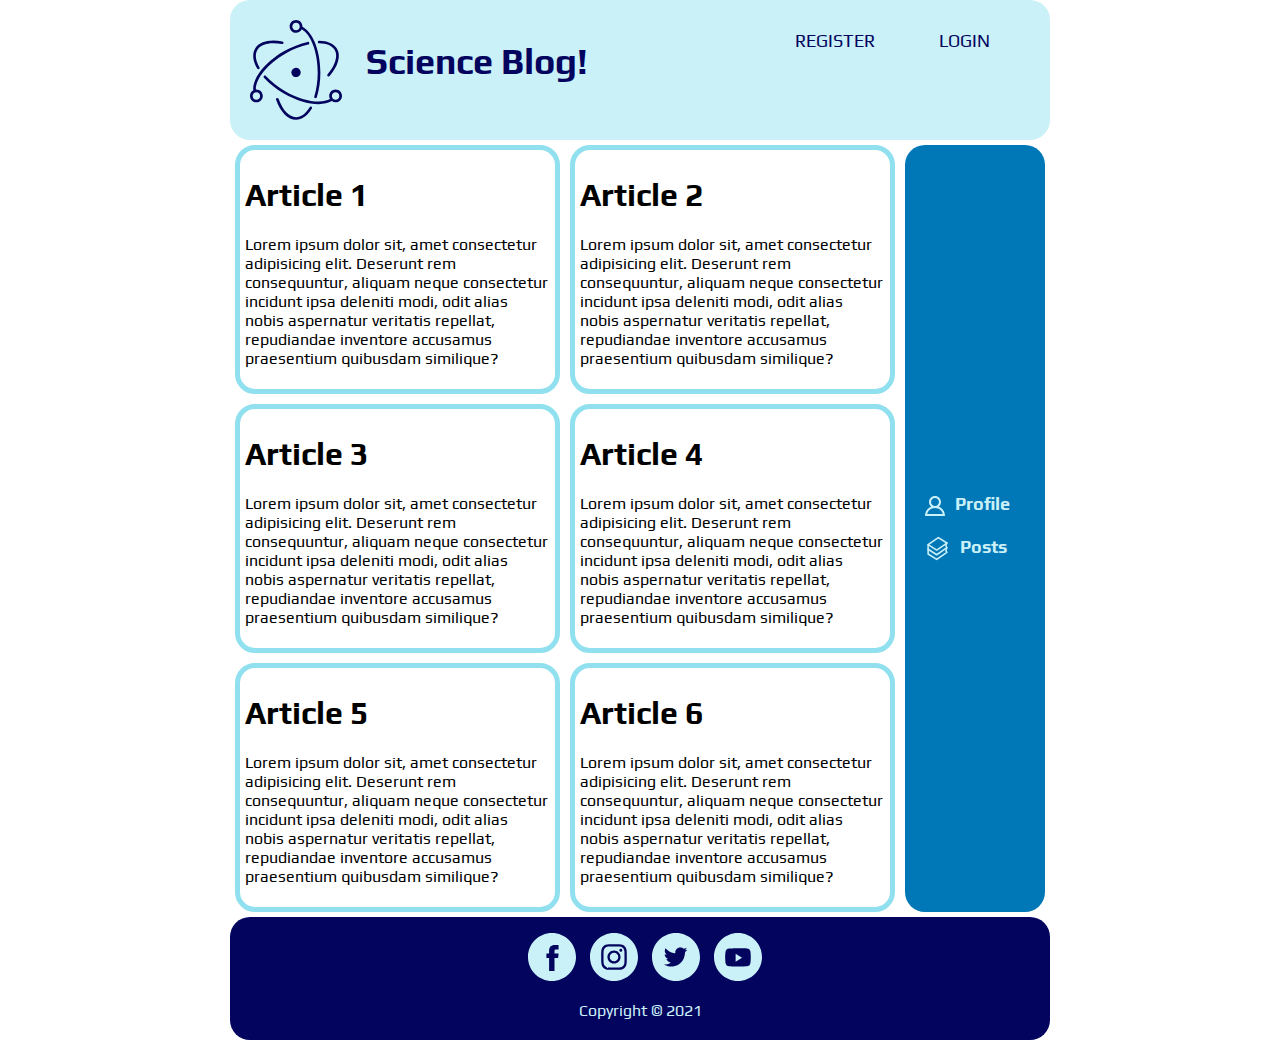
==== blog/index.html @ ab364442 "added blog project" ====
<!DOCTYPE html>
<html lang="en">

<head>
    <meta charset="UTF-8">
    <title>My Blog</title>
    <link rel="stylesheet" href="style.css">
</head>

<body>
    <header>
        <a href="index.html"><img src="img/logo.svg" alt="my blog's logo" height="100px">
        <span>Science Blog!</span></a>
        <ul>
            <a href="pages/registration.html"><li>Register</li></a>
            <a href="pages/login.html"><li>Login</li></a>
        </ul>
    </header>
    <div class="middle">
        <section>
            <article>
                <h1>Article 1</h1>
                <p>Lorem ipsum dolor sit, amet consectetur adipisicing elit. Deserunt rem consequuntur, aliquam neque
                    consectetur incidunt ipsa deleniti modi, odit alias nobis aspernatur veritatis repellat, repudiandae
                    inventore accusamus praesentium quibusdam similique?</p>
            </article>
            <article>
                <h1>Article 2</h1>
                <p>Lorem ipsum dolor sit, amet consectetur adipisicing elit. Deserunt rem consequuntur, aliquam neque
                    consectetur incidunt ipsa deleniti modi, odit alias nobis aspernatur veritatis repellat, repudiandae
                    inventore accusamus praesentium quibusdam similique?</p>
            </article>
            <article>
                <h1>Article 3</h1>
                <p>Lorem ipsum dolor sit, amet consectetur adipisicing elit. Deserunt rem consequuntur, aliquam neque
                    consectetur incidunt ipsa deleniti modi, odit alias nobis aspernatur veritatis repellat, repudiandae
                    inventore accusamus praesentium quibusdam similique?</p>
            </article>
            <article>
                <h1>Article 4</h1>
                <p>Lorem ipsum dolor sit, amet consectetur adipisicing elit. Deserunt rem consequuntur, aliquam neque
                    consectetur incidunt ipsa deleniti modi, odit alias nobis aspernatur veritatis repellat, repudiandae
                    inventore accusamus praesentium quibusdam similique?</p>
            </article>
            <article>
                <h1>Article 5</h1>
                <p>Lorem ipsum dolor sit, amet consectetur adipisicing elit. Deserunt rem consequuntur, aliquam neque
                    consectetur incidunt ipsa deleniti modi, odit alias nobis aspernatur veritatis repellat, repudiandae
                    inventore accusamus praesentium quibusdam similique?</p>
            </article>
            <article>
                <h1>Article 6</h1>
                <p>Lorem ipsum dolor sit, amet consectetur adipisicing elit. Deserunt rem consequuntur, aliquam neque
                    consectetur incidunt ipsa deleniti modi, odit alias nobis aspernatur veritatis repellat, repudiandae
                    inventore accusamus praesentium quibusdam similique?</p>
            </article>
        </section>
        <aside>
            <div>
                <a href="pages/user-info.html"><img src="img/profile-icon.svg" height="20px" alt="profile icon">Profile</a>
            </div>
            <div>
                <a href="#"><img src="img/posts-icon-1.svg" height="25px" alt="posts icon">Posts</a>
            </div>
        </aside>
    </div>
    <footer>
        <div class="social-media">
            <ul>
                <li>
                    <a href="https://facebook.com" target="_blank"><img src="img/facebook.svg"></a>
                </li>
                <li>
                    <a href="https://instagram.com" target="_blank"><img src="img/instagram.svg"></a>
                </li>
                <li>
                    <a href="https://twitter.com" target="_blank"><img src="img/twitter.svg"></a>
                </li>
                <li>
                    <a href="https://youtube.com" target="_blank"><img src="img/youtube.svg"></a>
                </li>
            </ul>
        </div>
        <div class="copyright">
            Copyright &#169; 2021
        </div>
    </footer>
</body>

</html>
---- blog/style.css ----
@import url('https://fonts.googleapis.com/css2?family=Nunito:wght@200&family=Open+Sans&family=Play&display=swap');

:root {
	--c1:#03045e;
	--c2:#0077b6;
	--c3:#00b4d8;
	--c4:#90e0ef;
	--c5:#caf0f8;
}

html, body {
	width: 80%;
	font-family: 'Play', sans-serif;
	margin: 0 auto;
}

header {
	width: 100%;
	border-radius: 20px;
	background-color: var(--c5);
	vertical-align: middle;
	position: sticky;
  	top: 0;
}

header img {
	margin: 20px;
	vertical-align: middle;
}

header ul {
	float: right;
	padding-inline-start: 0px;
	margin-right: 30px;
	margin-top: 30px;
}

header li {
	list-style-type: none;
	display: inline;
	padding: 30px 30px;
	text-transform: uppercase;
	color: var(--c1);
}

header span {
	font-size: 2em;
	font-weight: bold;
	color: var(--c1);
}

.middle {
	display: flex;
	flex-direction: row;
	justify-content: space-between;
}

section {
	display: flex;
	flex-wrap: wrap;
}

article {
	border: 5px solid var(--c4);
	border-radius: 20px;
	padding: 5px;
	margin: 5px;
	flex: 200px;
}

aside {
	display: flex;
	justify-content: center;
	flex-direction: column;
	border: none;
	background-color: var(--c2);
	color: white;
	font-weight: bold;
	padding:20px;
	border-radius: 20px;
	margin: 5px;
}

aside div {
	/* If removed, moves text down */
	width: 100px;

}

aside div img {
	padding: 10px 10px 10px 0px;
	vertical-align: middle;
}

footer {
	width: 100%;
	border-radius: 20px;
	background-color: var(--c1);
	display: flex;
	flex-direction: column;
	align-items: center;
	color: var(--c5);
}

footer div:last-child {
	margin-bottom: 20px;
}

footer ul {
	padding-inline-start: 0px;
}

a {
	color: var(--c5);
	text-decoration: none;
	font-size: large;
}

a:hover {
	color: var(--c1);
  }

header ul  a {
	color: var(--c5);
	text-decoration: none;
	font-size: large;
}

header ul a:hover {
	color: var(--c1);
	background-color: var(--c4);
	font-weight: bold;
	padding: 10px;
}

.social-media li {
	display: inline;
}

.social-media li img {
	padding-left: 10px;
}
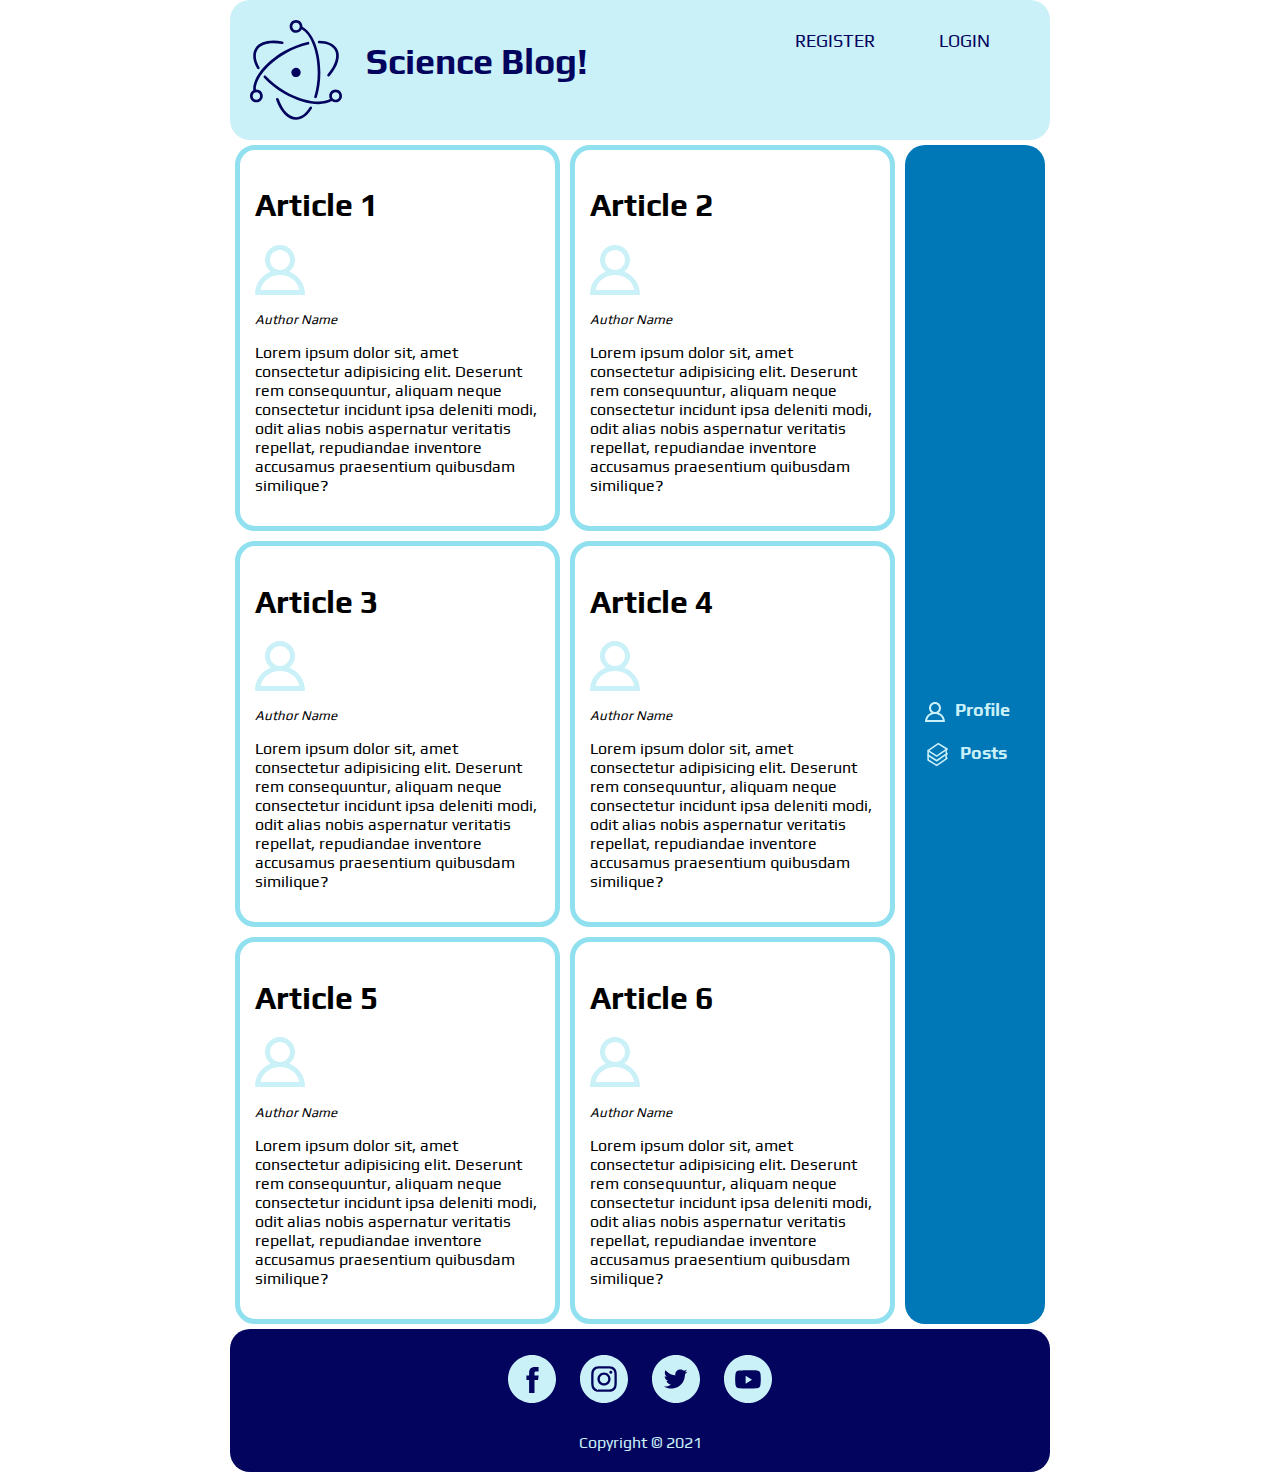
==== commit 2b1062bd: "all pages completed" ====
--- a/blog/index.html
+++ b/blog/index.html
@@ -9,47 +9,67 @@
 
 <body>
     <header>
-        <a href="index.html"><img src="img/logo.svg" alt="my blog's logo" height="100px">
-        <span>Science Blog!</span></a>
-        <ul>
-            <a href="pages/registration.html"><li>Register</li></a>
-            <a href="pages/login.html"><li>Login</li></a>
-        </ul>
+        <div>
+            <a href="index.html"><img src="img/logo.svg" alt="my blog's logo" height="100px">
+                <span>Science Blog!</span></a>
+        </div>
+        <div>
+            <ul>
+                <a href="pages/registration.html">
+                    <li>Register</li>
+                </a>
+                <a href="pages/login.html">
+                    <li>Login</li>
+                </a>
+            </ul>
+        </div>
     </header>
     <div class="middle">
         <section>
             <article>
                 <h1>Article 1</h1>
+                <img src="img/profile-icon.svg" alt="profile image" height="50px">
+                <p class="tile-author">Author Name</p>
                 <p>Lorem ipsum dolor sit, amet consectetur adipisicing elit. Deserunt rem consequuntur, aliquam neque
                     consectetur incidunt ipsa deleniti modi, odit alias nobis aspernatur veritatis repellat, repudiandae
                     inventore accusamus praesentium quibusdam similique?</p>
             </article>
             <article>
                 <h1>Article 2</h1>
+                <img src="img/profile-icon.svg" alt="profile image" height="50px">
+                <p class="tile-author">Author Name</p>
                 <p>Lorem ipsum dolor sit, amet consectetur adipisicing elit. Deserunt rem consequuntur, aliquam neque
                     consectetur incidunt ipsa deleniti modi, odit alias nobis aspernatur veritatis repellat, repudiandae
                     inventore accusamus praesentium quibusdam similique?</p>
             </article>
             <article>
                 <h1>Article 3</h1>
+                <img src="img/profile-icon.svg" alt="profile image" height="50px">
+                <p class="tile-author">Author Name</p>
                 <p>Lorem ipsum dolor sit, amet consectetur adipisicing elit. Deserunt rem consequuntur, aliquam neque
                     consectetur incidunt ipsa deleniti modi, odit alias nobis aspernatur veritatis repellat, repudiandae
                     inventore accusamus praesentium quibusdam similique?</p>
             </article>
             <article>
                 <h1>Article 4</h1>
+                <img src="img/profile-icon.svg" alt="profile image" height="50px">
+                <p class="tile-author">Author Name</p>
                 <p>Lorem ipsum dolor sit, amet consectetur adipisicing elit. Deserunt rem consequuntur, aliquam neque
                     consectetur incidunt ipsa deleniti modi, odit alias nobis aspernatur veritatis repellat, repudiandae
                     inventore accusamus praesentium quibusdam similique?</p>
             </article>
             <article>
                 <h1>Article 5</h1>
+                <img src="img/profile-icon.svg" alt="profile image" height="50px">
+                <p class="tile-author">Author Name</p>
                 <p>Lorem ipsum dolor sit, amet consectetur adipisicing elit. Deserunt rem consequuntur, aliquam neque
                     consectetur incidunt ipsa deleniti modi, odit alias nobis aspernatur veritatis repellat, repudiandae
                     inventore accusamus praesentium quibusdam similique?</p>
             </article>
             <article>
                 <h1>Article 6</h1>
+                <img src="img/profile-icon.svg" alt="profile image" height="50px">
+                <p class="tile-author">Author Name</p>
                 <p>Lorem ipsum dolor sit, amet consectetur adipisicing elit. Deserunt rem consequuntur, aliquam neque
                     consectetur incidunt ipsa deleniti modi, odit alias nobis aspernatur veritatis repellat, repudiandae
                     inventore accusamus praesentium quibusdam similique?</p>
@@ -57,7 +77,8 @@
         </section>
         <aside>
             <div>
-                <a href="pages/user-info.html"><img src="img/profile-icon.svg" height="20px" alt="profile icon">Profile</a>
+                <a href="pages/user-info.html"><img src="img/profile-icon.svg" height="20px"
+                        alt="profile icon">Profile</a>
             </div>
             <div>
                 <a href="#"><img src="img/posts-icon-1.svg" height="25px" alt="posts icon">Posts</a>
--- a/blog/style.css
+++ b/blog/style.css
@@ -20,7 +20,9 @@
 	background-color: var(--c5);
 	vertical-align: middle;
 	position: sticky;
-  	top: 0;
+	top: 0;
+	display: flex;
+	justify-content: space-between;
 }
 
 header img {
@@ -63,7 +65,7 @@
 article {
 	border: 5px solid var(--c4);
 	border-radius: 20px;
-	padding: 5px;
+	padding: 15px;
 	margin: 5px;
 	flex: 200px;
 }
@@ -138,6 +140,112 @@
 }
 
 .social-media li img {
-	padding-left: 10px;
-}
-
+	padding:10px;
+}
+
+.social-media a:hover img {
+	background-color: var(--c3);
+	border-radius: 50%;
+}
+
+.section-register {
+	display: flex;
+}
+
+form {
+	padding: 20px;
+	display: flex;
+	flex-direction: column;
+	justify-content: space-evenly;
+	border: 5px solid var(--c5);
+	height: 400px;
+	border-radius: 20px;
+	margin: 5px;
+}
+
+form div {
+	align-self: flex-end;
+}
+
+.button {
+	background-color:var(--c3);
+	border-radius:8px;
+	border: none;
+	display:inline-block;
+	cursor:pointer;
+	padding:13px 32px;
+	font-family: 'Play', sans-serif;
+	font-size: larger;
+}
+.button:hover {
+	background-color:var(--c2);
+	color: white;
+}
+.button:active {
+	position:relative;
+	top:2px;
+	/* Doesn't remove border when clicked */
+	border-radius:8px;
+	border: none;
+}
+
+input[type="text"],[type="email"],[type="password"] {
+	height: 26px;
+	margin-left: 10px;
+	border: 1px solid var(--c2)
+}
+
+input[type="text"]:focus{
+	/* Remove black line */
+	color: black; /* dummy instruction */
+}
+
+.user-info {
+	border: 5px solid var(--c5);
+	border-radius: 20px;
+	margin: 5px;
+	align-self: flex-start;
+	padding: 20px;
+}
+
+.user-info img {
+	display: flex;
+	flex-direction: column;
+	border: 2px solid var(--c1);
+	padding: 10px;
+}
+
+p.profile-title{
+	font-weight: bold;
+	font-size: 1.25em;
+}
+
+.home {
+	text-align: right;
+	text-transform: uppercase;
+}
+
+.home a {
+	color: var(--c3)
+}
+
+.home a:hover {
+	color: var(--c4);
+	padding: 5px;
+	background-color: var(--c1);
+	border-radius: 5px;
+}
+
+.middle section form div {
+	display: flex;
+	align-items: flex-start;
+}
+
+.middle section form div label:first-child {
+	margin-right: 20px;
+}
+
+.tile-author {
+	font-style: italic;
+	font-size: smaller;
+}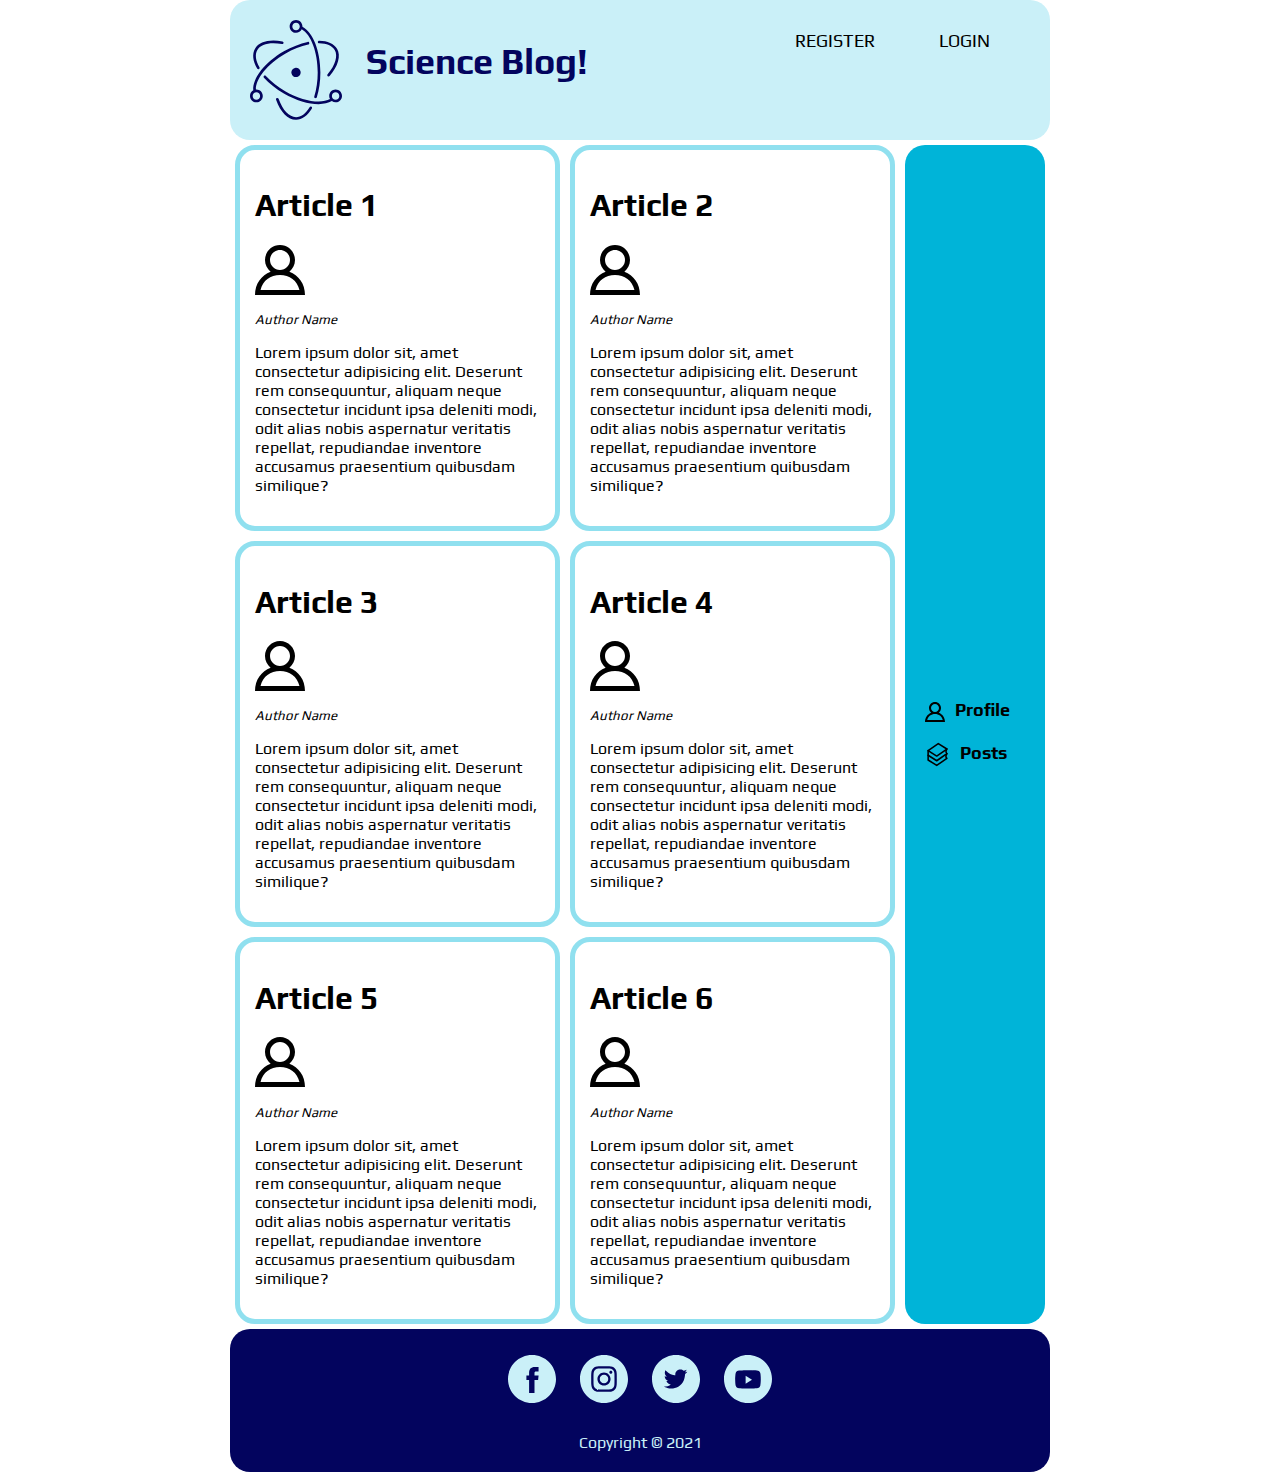
==== commit 8c8b96fd: "update" ====
--- a/blog/index.html
+++ b/blog/index.html
@@ -3,6 +3,8 @@
 
 <head>
     <meta charset="UTF-8">
+    <meta name="viewport" content="width=device-width, initial-scale=1.0">
+    <meta name="description" content="Science blog">
     <title>My Blog</title>
     <link rel="stylesheet" href="style.css">
 </head>
@@ -15,12 +17,8 @@
         </div>
         <div>
             <ul>
-                <a href="pages/registration.html">
-                    <li>Register</li>
-                </a>
-                <a href="pages/login.html">
-                    <li>Login</li>
-                </a>
+                <li><a href="pages/registration.html">Register</a></li>
+                <li><a href="pages/login.html">Login</a></li>
             </ul>
         </div>
     </header>
@@ -89,16 +87,17 @@
         <div class="social-media">
             <ul>
                 <li>
-                    <a href="https://facebook.com" target="_blank"><img src="img/facebook.svg"></a>
+                    <a href="https://facebook.com" target="_blank" rel="noreferrer"><img src="img/facebook.svg" alt="facebook icon"></a>
                 </li>
                 <li>
-                    <a href="https://instagram.com" target="_blank"><img src="img/instagram.svg"></a>
+                    <a href="https://instagram.com" target="_blank" rel="noreferrer"><img src="img/instagram.svg"
+                            alt="instagram icon"></a>
                 </li>
                 <li>
-                    <a href="https://twitter.com" target="_blank"><img src="img/twitter.svg"></a>
+                    <a href="https://twitter.com" target="_blank" rel="noreferrer"><img src="img/twitter.svg" alt="twitter icon"></a>
                 </li>
                 <li>
-                    <a href="https://youtube.com" target="_blank"><img src="img/youtube.svg"></a>
+                    <a href="https://youtube.com" target="_blank" rel="noreferrer"><img src="img/youtube.svg" alt="youtube icon"></a>
                 </li>
             </ul>
         </div>
--- a/blog/style.css
+++ b/blog/style.css
@@ -19,11 +19,13 @@
 	border-radius: 20px;
 	background-color: var(--c5);
 	vertical-align: middle;
-	position: sticky;
+	position: sticky; /* parent container must be set to hight: auto;*/
 	top: 0;
 	display: flex;
 	justify-content: space-between;
 }
+
+
 
 header img {
 	margin: 20px;
@@ -75,7 +77,7 @@
 	justify-content: center;
 	flex-direction: column;
 	border: none;
-	background-color: var(--c2);
+	background-color: var(--c3);
 	color: white;
 	font-weight: bold;
 	padding:20px;
@@ -113,7 +115,7 @@
 }
 
 a {
-	color: var(--c5);
+	color: black;
 	text-decoration: none;
 	font-size: large;
 }
@@ -123,7 +125,7 @@
   }
 
 header ul  a {
-	color: var(--c5);
+	color: black;
 	text-decoration: none;
 	font-size: large;
 }
@@ -158,9 +160,9 @@
 	flex-direction: column;
 	justify-content: space-evenly;
 	border: 5px solid var(--c5);
-	height: 400px;
-	border-radius: 20px;
-	margin: 5px;
+	border-radius: 20px;
+	margin: 5px;
+	background-color: rgba(202,240,248,0.2);
 }
 
 form div {
@@ -176,6 +178,8 @@
 	padding:13px 32px;
 	font-family: 'Play', sans-serif;
 	font-size: larger;
+	margin-top: 10px;
+	margin-right: 10px;
 }
 .button:hover {
 	background-color:var(--c2);
@@ -191,13 +195,13 @@
 
 input[type="text"],[type="email"],[type="password"] {
 	height: 26px;
-	margin-left: 10px;
-	border: 1px solid var(--c2)
-}
-
-input[type="text"]:focus{
-	/* Remove black line */
-	color: black; /* dummy instruction */
+	margin: 20px 10px;
+	border: 1px solid var(--c2);
+}
+
+input[type="password"]:focus{
+	outline-color: red;
+	cursor: crosshair;
 }
 
 .user-info {
@@ -248,4 +252,39 @@
 .tile-author {
 	font-style: italic;
 	font-size: smaller;
+}
+
+.middle-registration {
+	display: flex;
+	justify-content: flex-end;
+}
+
+.middle-registration section {
+	flex-grow: 2;
+	display: flex;
+	justify-content: center;
+}
+
+.middle-user-edit {
+	display: flex;
+	justify-content: flex-end;
+}
+
+.middle-user-edit section {
+	flex-grow: 2;
+	display: flex;
+	justify-content: center;
+}
+
+.middle-user-edit section form div label:first-child {
+	margin-right: 20px;
+}
+
+.middle-user-edit section form div textarea {
+	margin-right: 10px;
+}
+
+.middle-user-edit section form div:nth-of-type(2) {
+	display: flex;
+	align-content: center;
 }